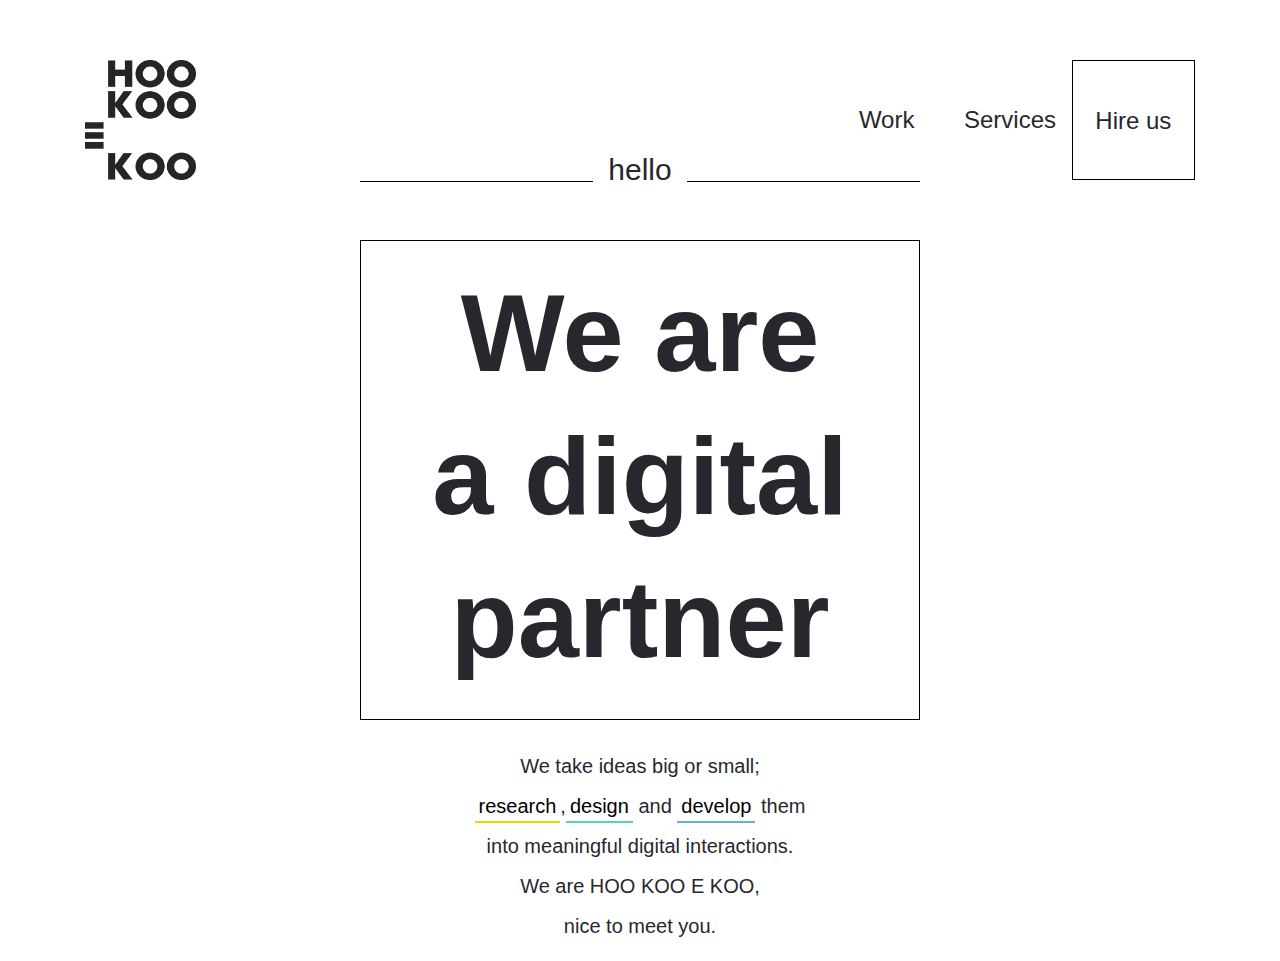
==== demo_1/index.html @ 81c102f9 "demo_1" ====
<!DOCTYPE html>
<html lang="en">
<head>
	<meta charset="UTF-8">
	<meta name="viewport" content="width=device-width,user-scalable=no" />
	<title>Document</title>
	<link rel="stylesheet" type="text/css" href="dist/css/bootstrap.css">
	<link rel="stylesheet" type="text/css" href="css/font.css">
	<link rel="stylesheet" type="text/css" href="css/css.css">
</head>
<body>
	<section id="section">
		<header class="row">
		  	<div class="col-xs-6 col-sm-6 col-md-6 col-lg-8">
		  		<a id="logo" href="javascript:;">
		  			<img class="logo" src="img/hkek-logo-1-darkgray.png">
		  		</a>
		 	</div>
		 	<nav id="nav" class="col-xs-6 col-sm-6 col-md-6 col-lg-4">
		  		<a href="javascript:;" class="col-sm-4 col-md-4">Work</a>
		  		<a href="javascript:;" class="col-sm-4 col-md-4">Services</a>
		  		<a href="javascript:;" class="col-sm-4 col-md-4">Hire us</a>
		 	</nav>
		</header>
		<div id="c_canvas" class="col-xs-12 col-sm-12 col-md-12">
			<h2><span class="col-xs-5 col-sm-5 col-md-5"></span><span class="col-xs-2 col-sm-2 col-md-2">hello</span><span class="col-xs-5 col-sm-5 col-md-5"></span></h2>
			<div id="w_canvas">
				<h1><span>We are</span><br><span>a digital</span><br><span>partner</span></h1>
				<canvas id="canvas"></canvas>
			</div>
		</div>
		<div id="text_info" class="col-xs-12 col-sm-12 col-md-12">
			<p>We take ideas big or small; </p>
			<p><mark>research</mark>,<mark>design</mark> and <mark>develop</mark> them </p>
			<p>into meaningful digital interactions.</p>
			<p>We are HOO KOO E KOO, </p>
			<p>nice to meet you.</p>
		</div>
	</section>
<script type="text/javascript" src = 'dist/js/jquery-3.1.1.min.js'></script>
<script type="text/javascript" src = 'dist/js/bootstrap.min.js'></script>
</body>
</html>
---- demo_1/css/font.css ----
/* latin-ext */
@font-face {
  font-family: 'Lato';
  font-style: normal;
  font-weight: 300;
  src: local('Lato Light'), local('Lato-Light'), url(https://fonts.gstatic.com/s/lato/v11/IY9HZVvI1cMoAHxvl0w9LVKPGs1ZzpMvnHX-7fPOuAc.woff2) format('woff2');
  unicode-range: U+0100-024F, U+1E00-1EFF, U+20A0-20AB, U+20AD-20CF, U+2C60-2C7F, U+A720-A7FF;
}
/* latin */
@font-face {
  font-family: 'Lato';
  font-style: normal;
  font-weight: 300;
  src: local('Lato Light'), local('Lato-Light'), url(https://fonts.gstatic.com/s/lato/v11/22JRxvfANxSmnAhzbFH8PgLUuEpTyoUstqEm5AMlJo4.woff2) format('woff2');
  unicode-range: U+0000-00FF, U+0131, U+0152-0153, U+02C6, U+02DA, U+02DC, U+2000-206F, U+2074, U+20AC, U+2212, U+2215, U+E0FF, U+EFFD, U+F000;
}
/* latin-ext */
@font-face {
  font-family: 'Lato';
  font-style: normal;
  font-weight: 400;
  src: local('Lato Regular'), local('Lato-Regular'), url(https://fonts.gstatic.com/s/lato/v11/8qcEw_nrk_5HEcCpYdJu8BTbgVql8nDJpwnrE27mub0.woff2) format('woff2');
  unicode-range: U+0100-024F, U+1E00-1EFF, U+20A0-20AB, U+20AD-20CF, U+2C60-2C7F, U+A720-A7FF;
}
/* latin */
@font-face {
  font-family: 'Lato';
  font-style: normal;
  font-weight: 400;
  src: local('Lato Regular'), local('Lato-Regular'), url(https://fonts.gstatic.com/s/lato/v11/MDadn8DQ_3oT6kvnUq_2r_esZW2xOQ-xsNqO47m55DA.woff2) format('woff2');
  unicode-range: U+0000-00FF, U+0131, U+0152-0153, U+02C6, U+02DA, U+02DC, U+2000-206F, U+2074, U+20AC, U+2212, U+2215, U+E0FF, U+EFFD, U+F000;
}
/* latin-ext */
@font-face {
  font-family: 'Lato';
  font-style: normal;
  font-weight: 700;
  src: local('Lato Bold'), local('Lato-Bold'), url(https://fonts.gstatic.com/s/lato/v11/rZPI2gHXi8zxUjnybc2ZQFKPGs1ZzpMvnHX-7fPOuAc.woff2) format('woff2');
  unicode-range: U+0100-024F, U+1E00-1EFF, U+20A0-20AB, U+20AD-20CF, U+2C60-2C7F, U+A720-A7FF;
}
/* latin */
@font-face {
  font-family: 'Lato';
  font-style: normal;
  font-weight: 700;
  src: local('Lato Bold'), local('Lato-Bold'), url(https://fonts.gstatic.com/s/lato/v11/MgNNr5y1C_tIEuLEmicLmwLUuEpTyoUstqEm5AMlJo4.woff2) format('woff2');
  unicode-range: U+0000-00FF, U+0131, U+0152-0153, U+02C6, U+02DA, U+02DC, U+2000-206F, U+2074, U+20AC, U+2212, U+2215, U+E0FF, U+EFFD, U+F000;
}
/* latin-ext */
@font-face {
  font-family: 'Lato';
  font-style: italic;
  font-weight: 400;
  src: local('Lato Italic'), local('Lato-Italic'), url(https://fonts.gstatic.com/s/lato/v11/cT2GN3KRBUX69GVJ2b2hxn-_kf6ByYO6CLYdB4HQE-Y.woff2) format('woff2');
  unicode-range: U+0100-024F, U+1E00-1EFF, U+20A0-20AB, U+20AD-20CF, U+2C60-2C7F, U+A720-A7FF;
}
/* latin */
@font-face {
  font-family: 'Lato';
  font-style: italic;
  font-weight: 400;
  src: local('Lato Italic'), local('Lato-Italic'), url(https://fonts.gstatic.com/s/lato/v11/1KWMyx7m-L0fkQGwYhWwuuvvDin1pK8aKteLpeZ5c0A.woff2) format('woff2');
  unicode-range: U+0000-00FF, U+0131, U+0152-0153, U+02C6, U+02DA, U+02DC, U+2000-206F, U+2074, U+20AC, U+2212, U+2215, U+E0FF, U+EFFD, U+F000;
}
/* latin-ext */
@font-face {
  font-family: 'Lato';
  font-style: italic;
  font-weight: 700;
  src: local('Lato Bold Italic'), local('Lato-BoldItalic'), url(https://fonts.gstatic.com/s/lato/v11/AcvTq8Q0lyKKNxRlL28Rn4X0hVgzZQUfRDuZrPvH3D8.woff2) format('woff2');
  unicode-range: U+0100-024F, U+1E00-1EFF, U+20A0-20AB, U+20AD-20CF, U+2C60-2C7F, U+A720-A7FF;
}
/* latin */
@font-face {
  font-family: 'Lato';
  font-style: italic;
  font-weight: 700;
  src: local('Lato Bold Italic'), local('Lato-BoldItalic'), url(https://fonts.gstatic.com/s/lato/v11/HkF_qI1x_noxlxhrhMQYEJBw1xU1rKptJj_0jans920.woff2) format('woff2');
  unicode-range: U+0000-00FF, U+0131, U+0152-0153, U+02C6, U+02DA, U+02DC, U+2000-206F, U+2074, U+20AC, U+2212, U+2215, U+E0FF, U+EFFD, U+F000;
}
---- demo_1/css/css.css ----
@charset "utf-8";
body {
	color: #27282e;
    font-family: GTW,Helvetica,sans-serif;
}
@media (max-width: 768px) {
	a, a:hover {
   		text-decoration: none;
	}
	#section {
		width: 100%;
		padding: 20px 30px 160px;
	}
	header {
		height: 120px;
	}
	#logo {
		position: absolute;
		top: 0;
		left:0;
	}
	.logo {
		width: 80px;
		height: 80px;
	}
	header #nav a {
		display: none;
		width: 80px;
		height: 80px;
		text-align: center;
		font: 16px/80px GTW,Helvetica,sans-serif;
		color: #27282e;
		padding: 0;
	}
	header #nav a:nth-of-type(3){
		display: block;
		float: right;
	}
	#nav {
		padding: 0;
	}
	header #nav a:nth-of-type(3){
		border: 1px solid #000;
	}
	#c_canvas {
		margin: 40px 0 0;
		padding: 0;
	}
	#c_canvas h2 {
		max-width: 560px;
		margin: -22px auto 40px;
		height: 29px;
		text-align: center;
		font-weight: 400;
    	line-height: 24px;
    	font-size: 24px;
	}
	#c_canvas h2 span {
		height: 24px;
		line-height: 24px;
		padding: 0;
	}
	#c_canvas h2 span:nth-of-type(1){
		border-bottom: 1px solid #000;
	}
	#c_canvas h2 span:nth-of-type(3){
		border-bottom: 1px solid #000;
	}
	#w_canvas {
		display: block;
		width: 320px;
		height: 280px;
		margin: 0 auto;
		text-align: center;
	}
	#w_canvas h1 {
		padding: .37em 0 0;
		margin: 0 auto;
		font-size: 60px;
		font-weight: bold;
  		line-height: 1.3em;
  		color: #27282e;
    	font-family: GTW,Helvetica,sans-serif;
    	text-align: center;
	}
	#canvas {
		position: absolute;
		top: 50%;
		left: 50%;
		width: 320px;
		height: 280px;
		margin:-116px 0 0 -160px;
		border: 1px solid #000;
	}
	#text_info {
		text-align: center;
		margin: 20px 0;
	}
	#text_info p {
		font-size: 16px;
		line-height: 1.5em;
	}
	#text_info p mark:nth-of-type(1){
		background: none;
		border-bottom: 2px solid #f2d200;
	}
	#text_info p mark:nth-of-type(2){
		background: none;
		border-bottom: 2px solid #60cdb8;
	}
	#text_info p mark:nth-of-type(3){
		background: none;
		border-bottom: 2px solid #61b6cd;
	}
}
@media (min-width: 768px) and (max-width: 1000px) {
	a, a:hover {
   		text-decoration: none;
	}
	#section {
		width: 100%;
		padding: 60px 100px 160px;
	}
	header {
		height: 120px;
	}
	#logo {
		position: absolute;
		top: 0;
		left:0;
	}
	.logo {
		width: 120px;
		height: 120px;
	}
	header #nav a {
		height: 120px;
		text-align: center;
		font: 24px/120px GTW,Helvetica,sans-serif;
		color: #27282e;
		padding: 0;
	}
	#nav {
		padding: 0;
	}
	header #nav a:nth-of-type(3){
		border: 1px solid #000;
	}
	#c_canvas {
		margin: 40px 0 0;
	}
	#c_canvas h2 {
		max-width: 560px;
		margin: -22px auto 40px;
		height: 29px;
		text-align: center;
		font-weight: 400;
    	line-height: 24px;
	}
	#c_canvas h2 span {
		height: 24px;
		line-height: 24px;
	}
	#c_canvas h2 span:nth-of-type(1){
		border-bottom: 1px solid #000;
	}
	#c_canvas h2 span:nth-of-type(3){
		border-bottom: 1px solid #000;
	}
	#w_canvas {
		display: block;
		width: 560px;
		height: 480px;
		margin: 0 auto;
		text-align: center;
	}
	#w_canvas h1 {
		margin: .67em 0;
		font-size: 110px;
		font-weight: bold;
  		line-height: 1.3em;
  		color: #27282e;
    	font-family: GTW,Helvetica,sans-serif;
    	text-align: center;
	}
	#canvas {
		position: absolute;
		top: 50%;
		left: 50%;
		width: 560px;
		height: 480px;
		margin:-220px 0 0 -280px;
		border: 1px solid #000;
	}
	#text_info {
		text-align: center;
		margin: 20px 0 0 ;
	}
	#text_info p {
		font-size: 20px;
		line-height: 1.5em;
	}
	#text_info p mark:nth-of-type(1){
		background: none;
		border-bottom: 2px solid #f2d200;
	}
	#text_info p mark:nth-of-type(2){
		background: none;
		border-bottom: 2px solid #60cdb8;
	}
	#text_info p mark:nth-of-type(3){
		background: none;
		border-bottom: 2px solid #61b6cd;
	}
}
@media (min-width: 1001px) { 
	a, a:hover {
   		text-decoration: none;
	}
	#section {
		width: 100%;
		padding: 60px 100px 160px;
	}
	header {
		height: 120px;
	}
	#logo {
		position: absolute;
		top: 0;
		left:0;
	}
	.logo {
		width: 120px;
		height: 120px;
	}
	header #nav a {
		height: 120px;
		text-align: center;
		font: 24px/120px GTW,Helvetica,sans-serif;
		color: #27282e;
		padding: 0;
	}
	#nav {
		padding: 0;
	}
	header #nav a:nth-of-type(3){
		border: 1px solid #000;
	}
	#c_canvas h2 {
		max-width: 560px;
		margin: -22px auto 40px;
		height: 29px;
		text-align: center;
		font-weight: 400;
    	line-height: 24px;
	}
	#c_canvas h2 span {
		height: 24px;
		line-height: 24px;
	}
	#c_canvas h2 span:nth-of-type(1){
		border-bottom: 1px solid #000;
	}
	#c_canvas h2 span:nth-of-type(3){
		border-bottom: 1px solid #000;
	}
	#w_canvas {
		display: block;
		width: 560px;
		height: 480px;
		margin: 0 auto;
		text-align: center;
	}
	#w_canvas h1 {
		margin: .67em 0;
		font-size: 110px;
		font-weight: bold;
  		line-height: 1.3em;
  		color: #27282e;
    	font-family: GTW,Helvetica,sans-serif;
    	text-align: center;
	}
	#canvas {
		position: absolute;
		top: 50%;
		left: 50%;
		width: 560px;
		height: 480px;
		margin:-220px 0 0 -280px;
		border: 1px solid #000;
	}
	#text_info {
		text-align: center;
		margin: 10px 0;
	}
	#text_info p {
		font-size: 20px;
		line-height: 1.5em;
	}
	#text_info p mark:nth-of-type(1){
		background: none;
		border-bottom: 2px solid #f2d200;
	}
	#text_info p mark:nth-of-type(2){
		background: none;
		border-bottom: 2px solid #60cdb8;
	}
	#text_info p mark:nth-of-type(3){
		background: none;
		border-bottom: 2px solid #61b6cd;
	}
}
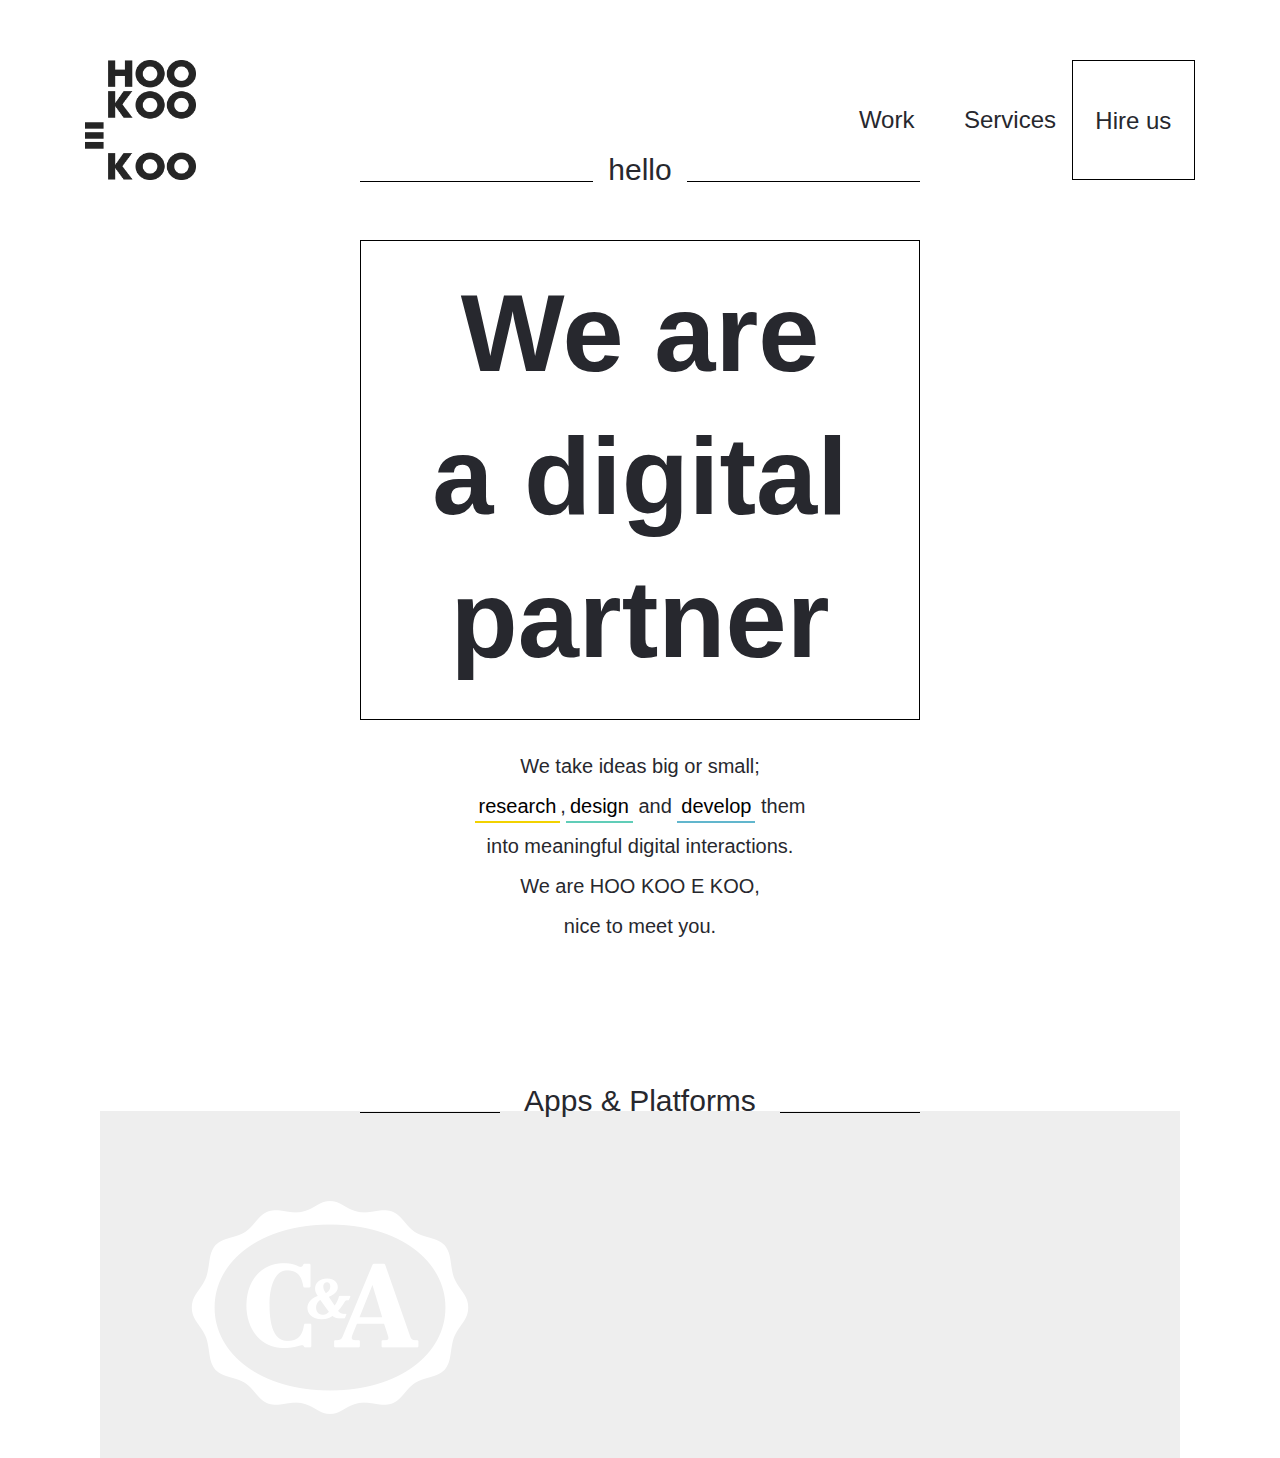
==== commit e797731b: "day_2" ====
--- a/demo_1/index.html
+++ b/demo_1/index.html
@@ -36,6 +36,16 @@
 			<p>We are HOO KOO E KOO, </p>
 			<p>nice to meet you.</p>
 		</div>
+		<div id="apps" class="col-xs-12 col-sm-12 col-md-12" style="background: #eee">
+			<h2><span class="col-xs-3 col-sm-3 col-md-3"></span><span class="col-xs-6 col-sm-6 col-md-6">Apps & Platforms</span><span class="col-xs-3 col-sm-3 col-md-3"></span></h2>
+			<div class="apps_l col-xs-6 col-sm-6 col-md-6">
+				<div class="apps_l_t">
+					<img src="img/ca.png">
+				</div>
+				<div class="apps_l_b"></div>
+			</div>
+			<div class="apps_r col-xs-6 col-sm-6 col-md-6"></div>
+		</div>
 	</section>
 <script type="text/javascript" src = 'dist/js/jquery-3.1.1.min.js'></script>
 <script type="text/javascript" src = 'dist/js/bootstrap.min.js'></script>
--- a/demo_1/css/css.css
+++ b/demo_1/css/css.css
@@ -309,4 +309,25 @@
 		background: none;
 		border-bottom: 2px solid #61b6cd;
 	}
+	#apps {
+		margin-top: 150px;
+	}
+	#apps h2 {
+		max-width: 560px;
+		margin: -22px auto 40px;
+		height: 29px;
+		text-align: center;
+		font-weight: 400;
+    	line-height: 24px;
+	}
+	#apps h2 span {
+		height: 24px;
+		line-height: 24px;
+	}
+	#apps h2 span:nth-of-type(1){
+		border-bottom: 1px solid #000;
+	}
+	#apps h2 span:nth-of-type(3){
+		border-bottom: 1px solid #000;
+	}
 }